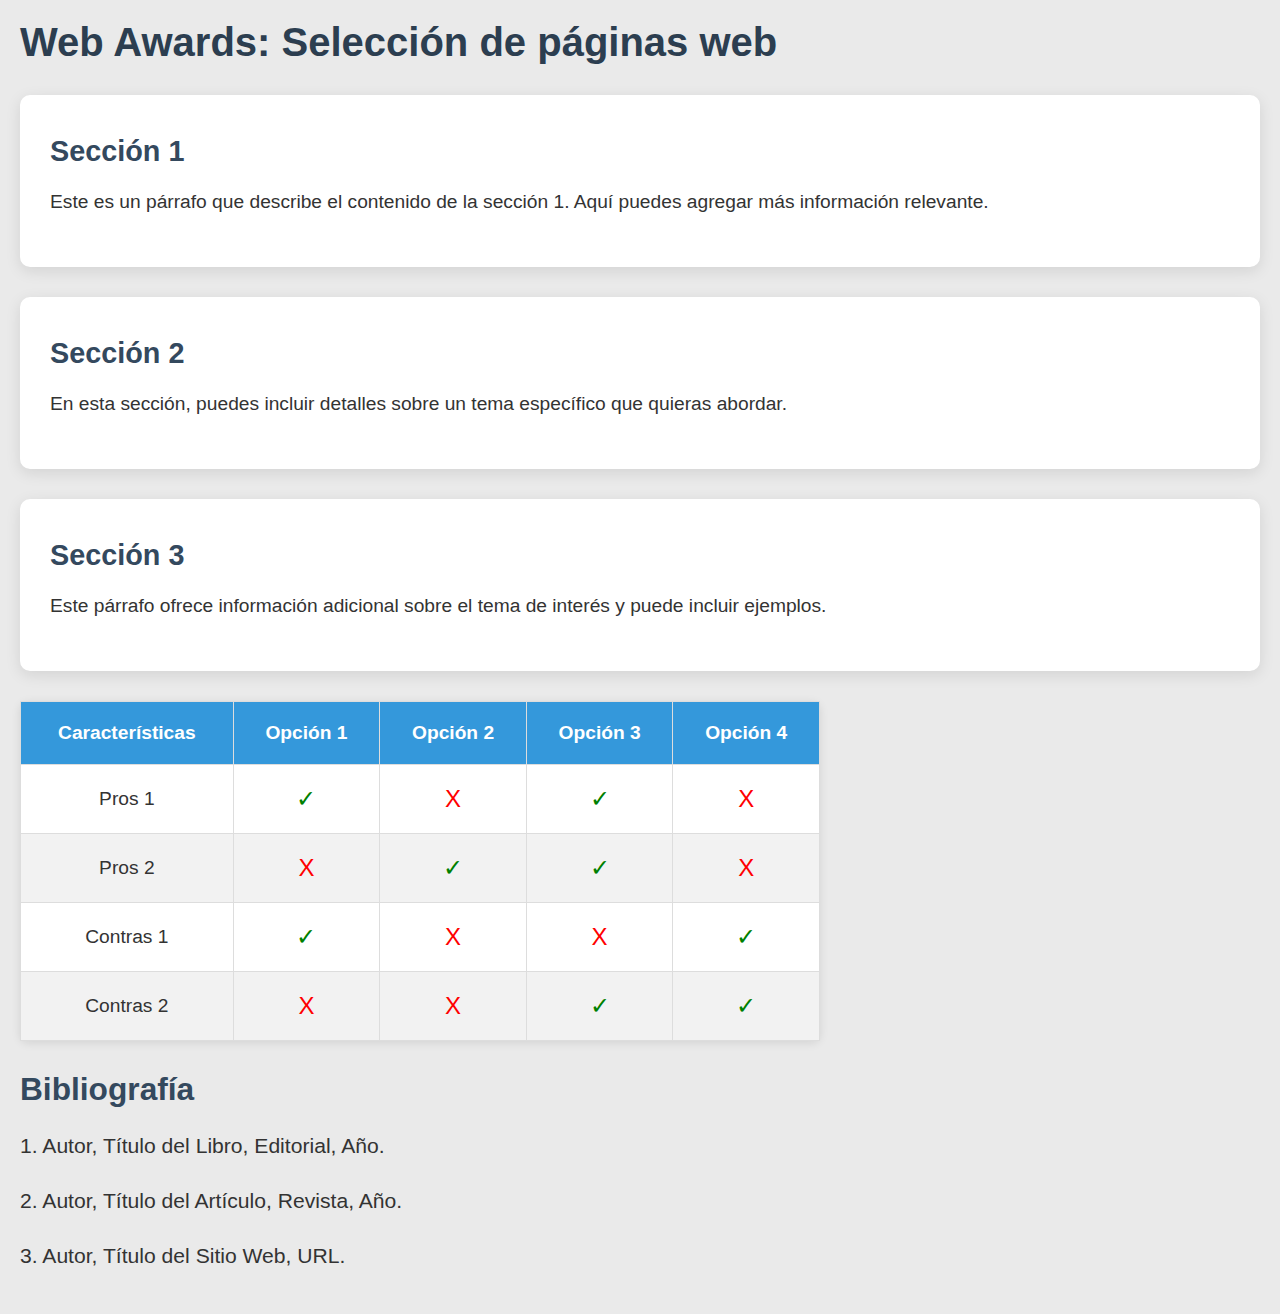
==== ejercicio1.html @ e6cc4941 "n1u2y3919" ====
<!DOCTYPE html>
<html lang="es">
<head>
    <meta charset="UTF-8">
    <meta name="viewport" content="width=device-width, initial-scale=1.0">
    <title>Web Awards</title>
    <link rel="stylesheet" href="style2.css">

</head>
<body>

<header>
    <h1>Web Awards: Selección de páginas web</h1>
    <h2></h2>
</header>

<main>
    <section>
        <h2>Sección 1</h2>
        <p>Este es un párrafo que describe el contenido de la sección 1. Aquí puedes agregar más información relevante.</p>
    </section>

    <section>
        <h2>Sección 2</h2>
        <p>En esta sección, puedes incluir detalles sobre un tema específico que quieras abordar.</p>
    </section>

    <section>
        <h2>Sección 3</h2>
        <p>Este párrafo ofrece información adicional sobre el tema de interés y puede incluir ejemplos.</p>
    </section>


    <table>
        <thead>
            <tr>
                <th>Características</th>
                <th>Opción 1</th>
                <th>Opción 2</th>
                <th>Opción 3</th>
                <th>Opción 4</th>
            </tr>
        </thead>
        <tbody>
            <tr>
                <td>Pros 1</td>
                <td class="tick">✓</td>
                <td class="cross">X</td>
                <td class="tick">✓</td>
                <td class="cross">X</td>
            </tr>
            <tr>
                <td>Pros 2</td>
                <td class="cross">X</td>
                <td class="tick">✓</td>
                <td class="tick">✓</td>
                <td class="cross">X</td>
            </tr>
            <tr>
                <td>Contras 1</td>
                <td class="tick">✓</td>
                <td class="cross">X</td>
                <td class="cross">X</td>
                <td class="tick">✓</td>
            </tr>
            <tr>
                <td>Contras 2</td>
                <td class="cross">X</td>
                <td class="cross">X</td>
                <td class="tick">✓</td>
                <td class="tick">✓</td>
            </tr>
        </tbody>
    </table>

</main>

<footer>
    <h2>Bibliografía</h2>
    <p>1. Autor, Título del Libro, Editorial, Año.</p>
    <p>2. Autor, Título del Artículo, Revista, Año.</p>
    <p>3. Autor, Título del Sitio Web, URL.</p>
</footer>

</body>
</html>
---- style2.css ----
body {
    font-family: 'Segoe UI', Tahoma, Geneva, Verdana, sans-serif;
    margin: 0;
    padding: 20px;
    background-color: #eaeaea;
    color: #333;
}
header {
    text-align: left;
    margin-bottom: 30px;
}
h1 {
    font-size: 2.5em;
    color: #2c3e50;
    margin: 0;
}
h2 {
    font-size: 1.8em;
    color: #34495e;
    margin: 10px 0;
}
section {
    background: #fff;
    padding: 30px;
    margin-bottom: 30px;
    border-radius: 10px;
    box-shadow: 0 4px 15px rgba(0, 0, 0, 0.1);
}
p {
    font-size: 1.2em;
    line-height: 1.6;
}

tr:nth-child(even) {
    background-color: #f2f2f2;
}
footer {
    text-align: left;
    margin-top: 30px;
    font-size: 1.1em;
}

table {
    width: 80%; /* Ajusta el ancho de la tabla */
    max-width: 800px; /* Ancho máximo */
    border-collapse: collapse;
    margin-top: 20px;
    box-shadow: 0 2px 10px rgba(0, 0, 0, 0.1);
    background-color: #fff;
    border-radius: 8px;
}
th, td {
    border: 1px solid #ddd;
    padding: 20px; /* Aumenta el padding para celdas más grandes */
    text-align: center;
    font-size: 1.2em; /* Aumenta el tamaño de texto */
}
th {
    background-color: #3498db;
    color: #fff;
}
.tick {
    color: green;
    font-size: 1.5em;
}
.cross {
    color: red;
    font-size: 1.5em;
}
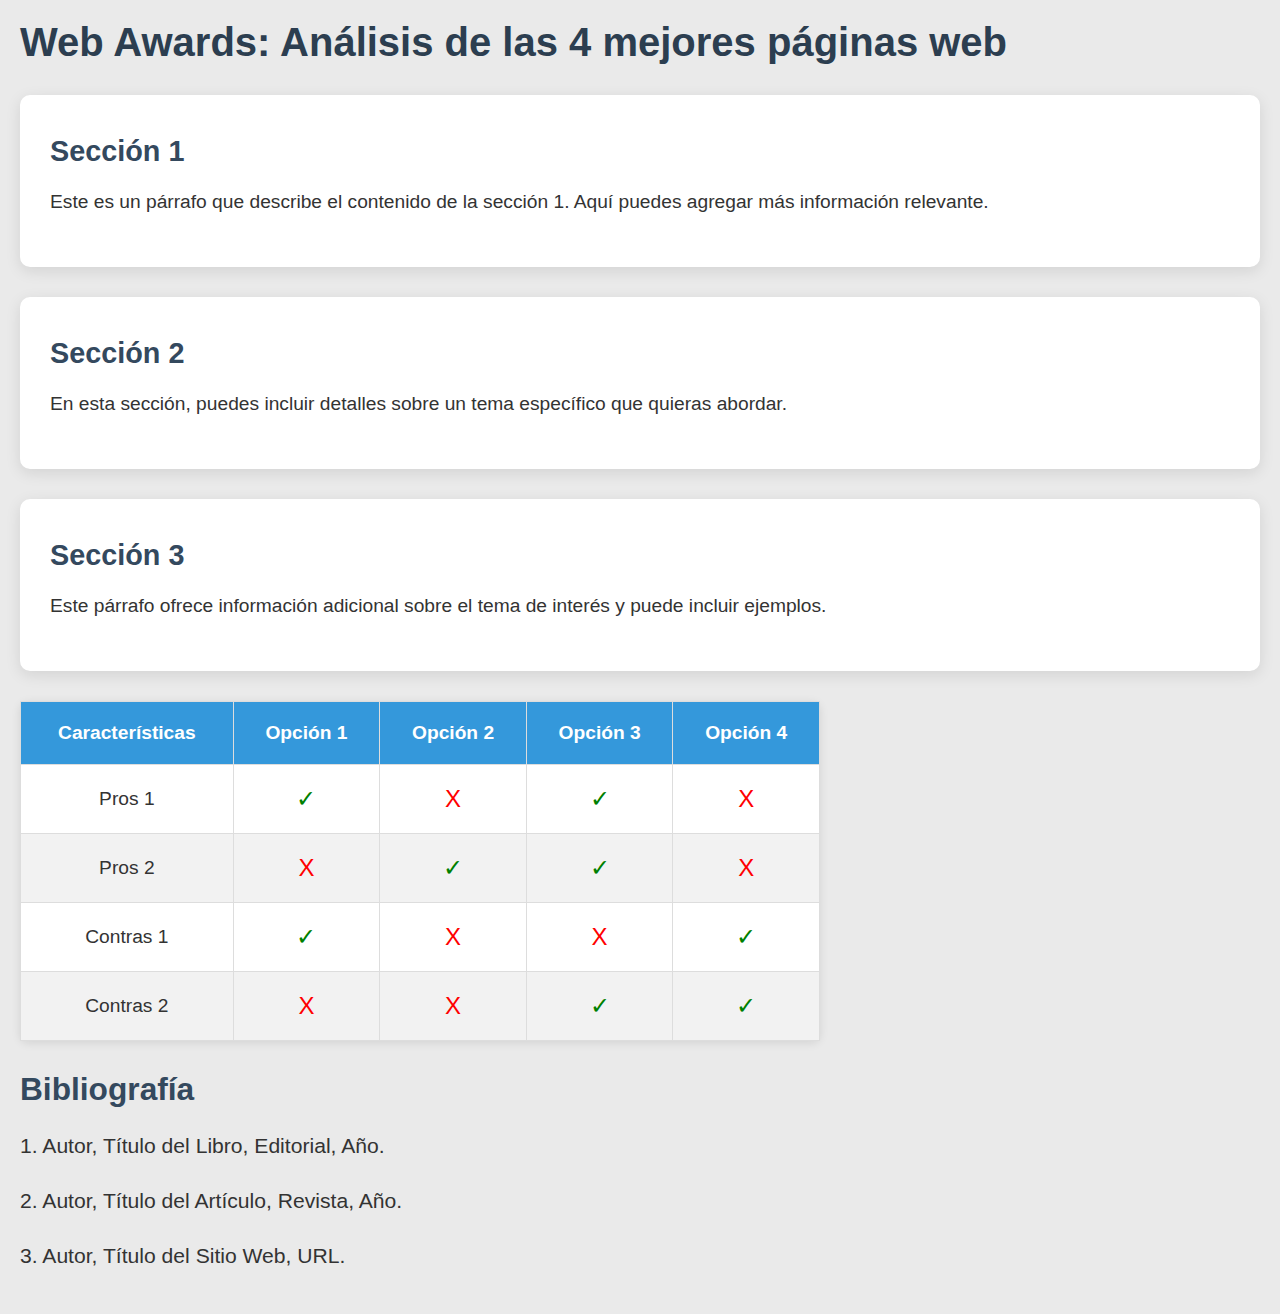
==== commit af617c4d: "hjas89d7a8dy" ====
--- a/ejercicio1.html
+++ b/ejercicio1.html
@@ -1,16 +1,17 @@
 <!DOCTYPE html>
 <html lang="es">
 <head>
+    <link rel="icon" href="villa-svgrepo-com.svg" type="image/x-icon">
     <meta charset="UTF-8">
     <meta name="viewport" content="width=device-width, initial-scale=1.0">
     <title>Web Awards</title>
     <link rel="stylesheet" href="style2.css">
+</head>
 
-</head>
 <body>
 
 <header>
-    <h1>Web Awards: Selección de páginas web</h1>
+    <h1>Web Awards: Análisis de las 4 mejores páginas web</h1>
     <h2></h2>
 </header>
 
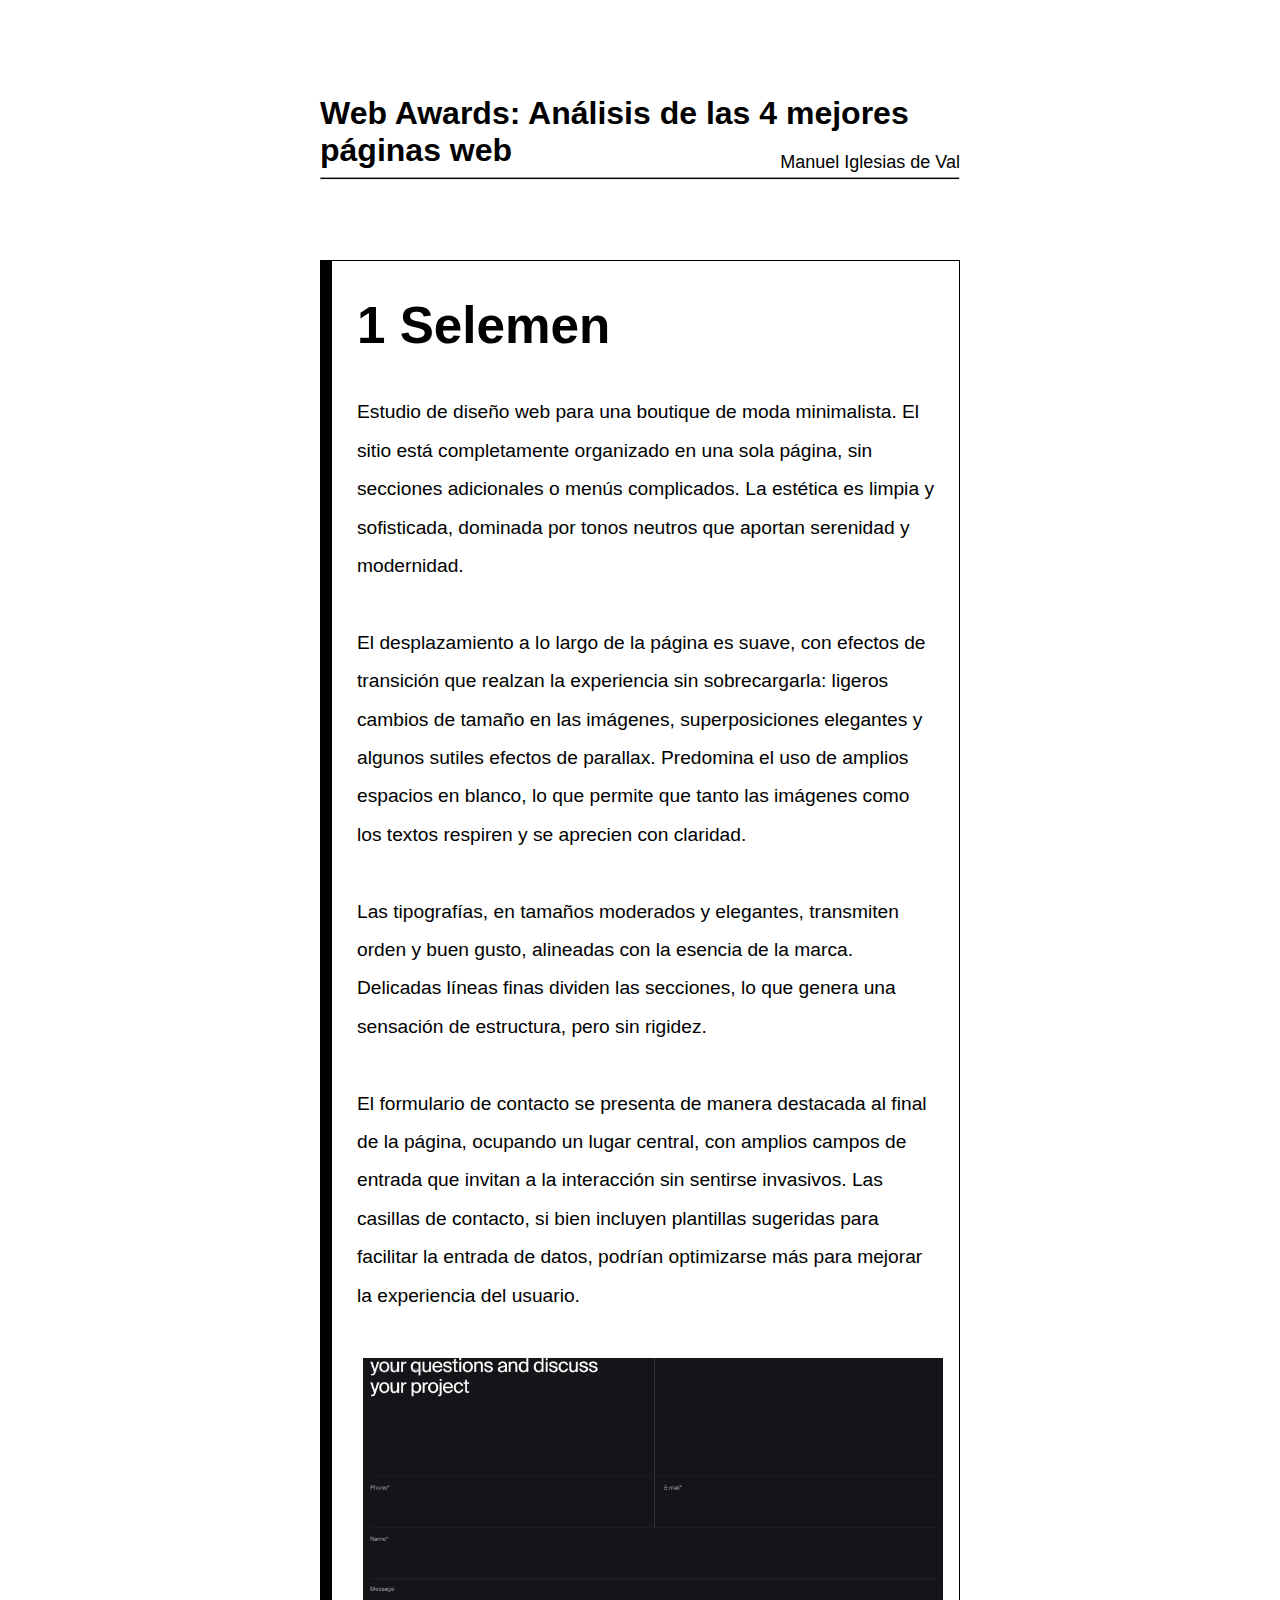
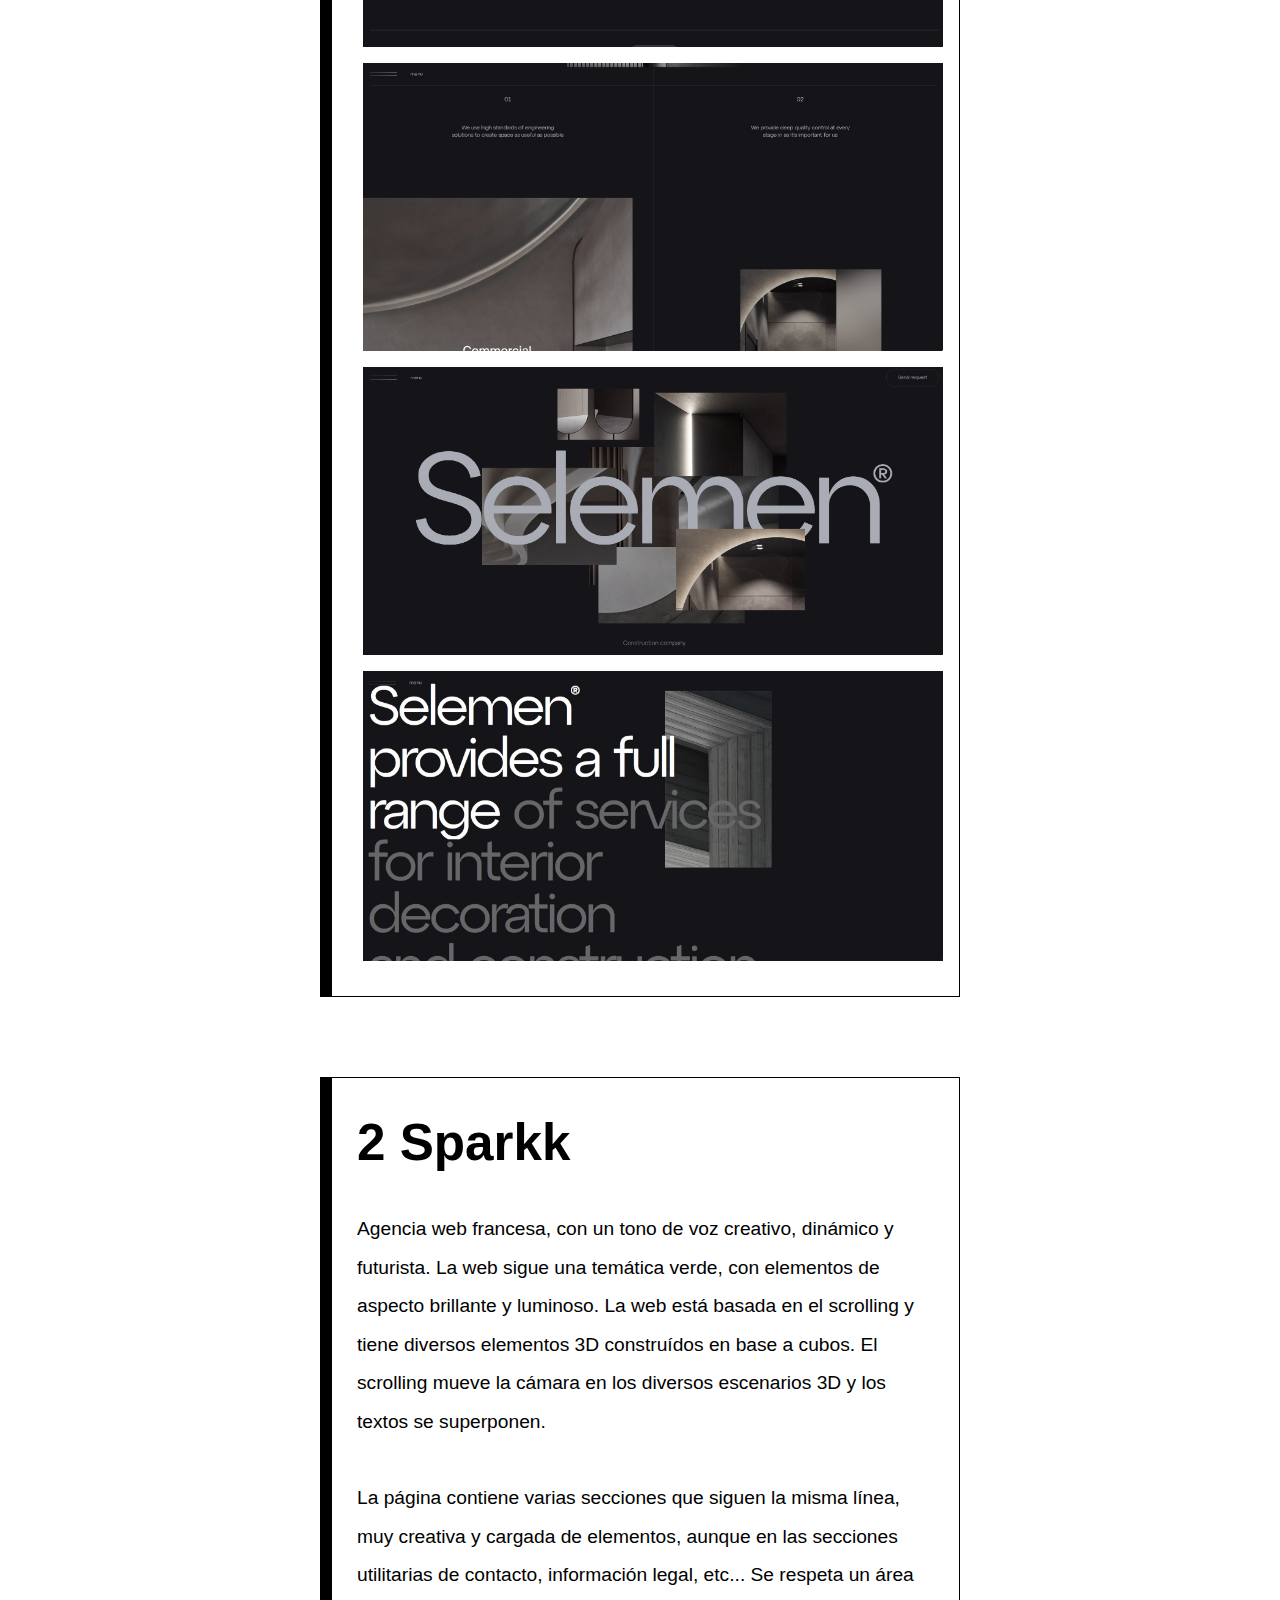
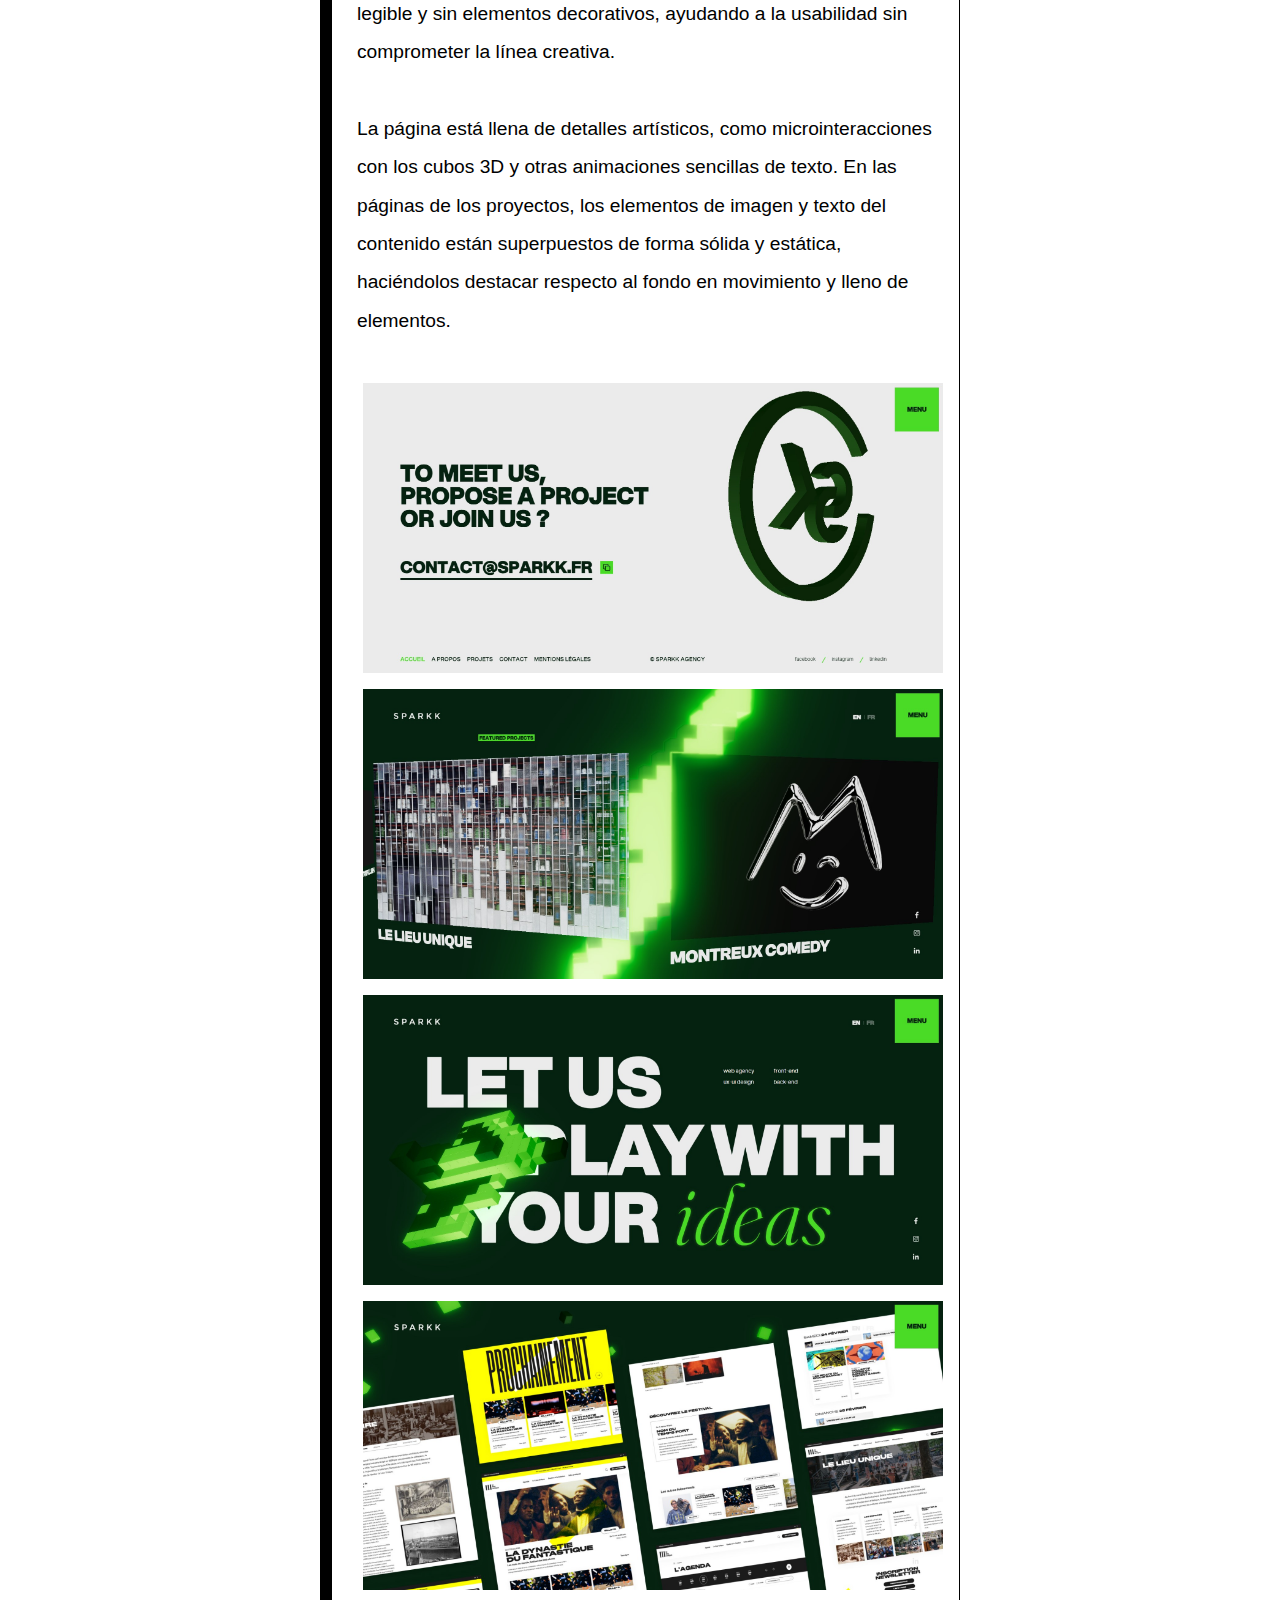
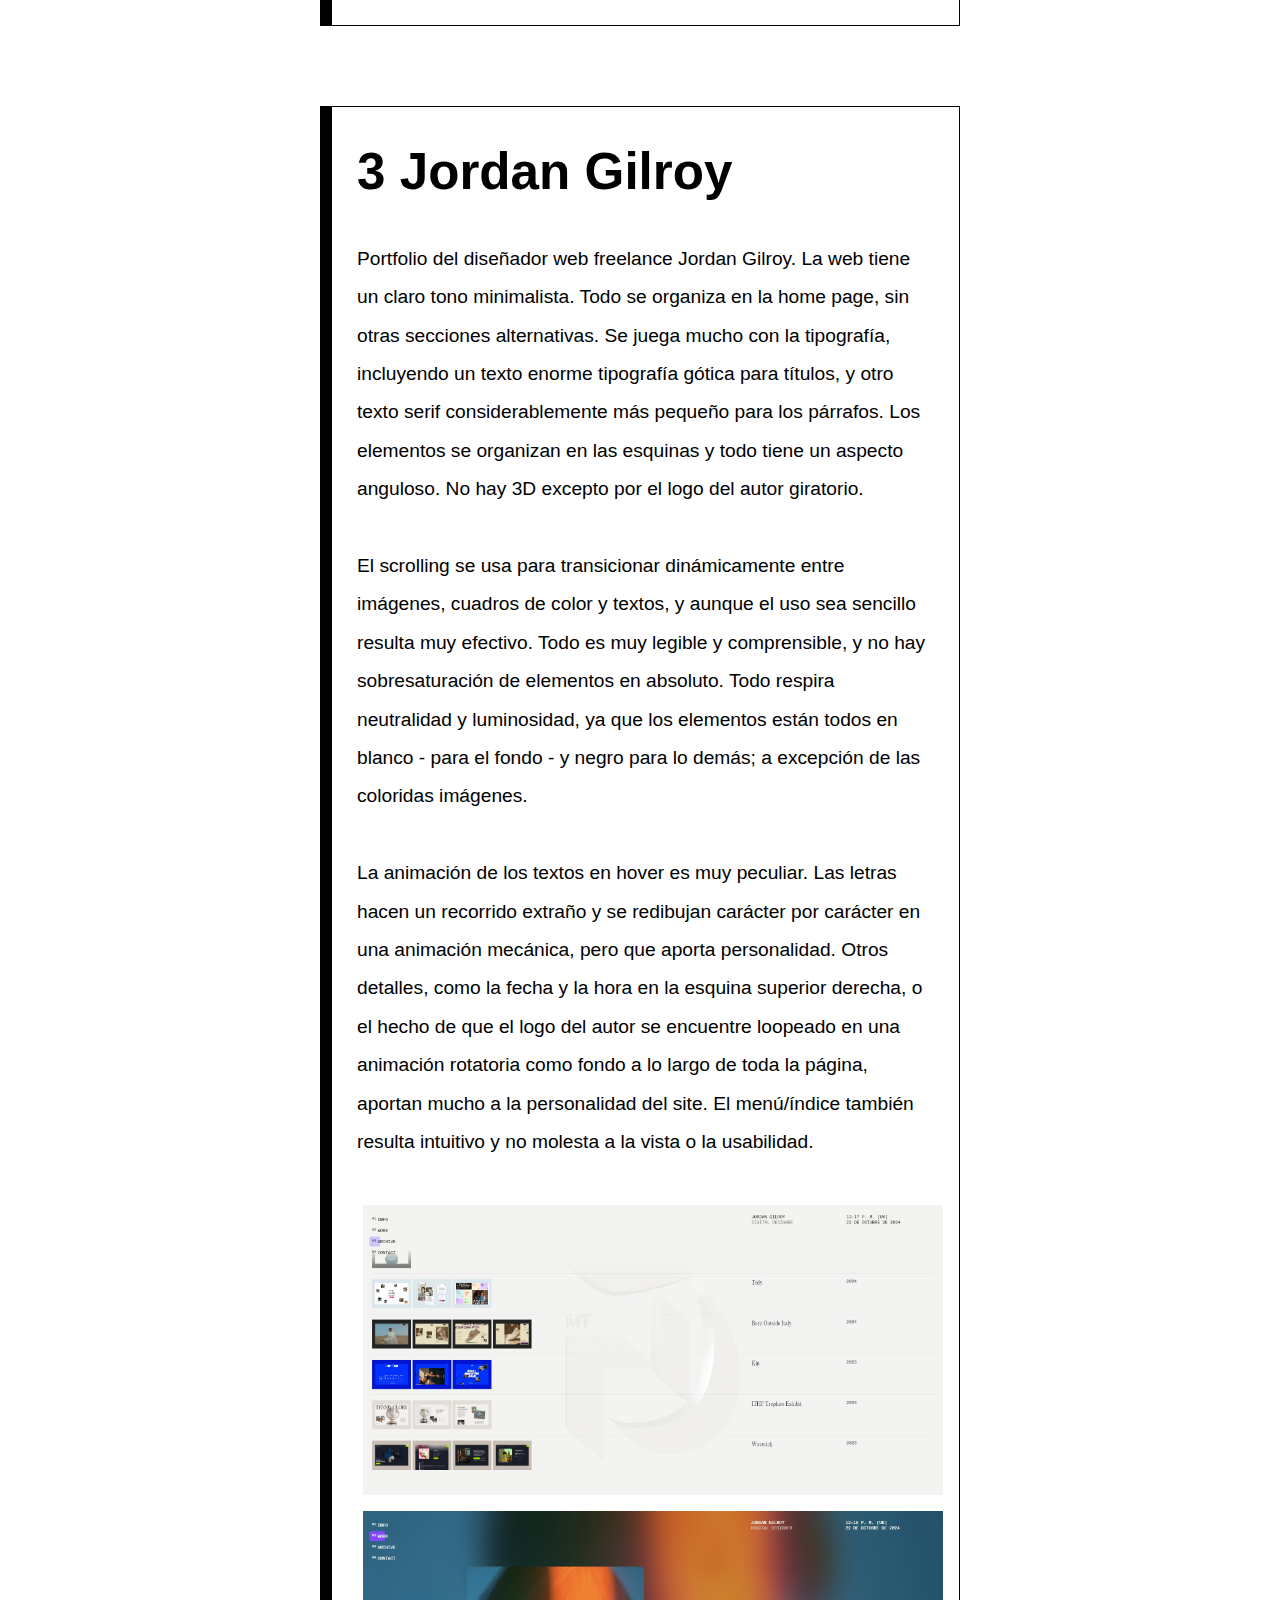
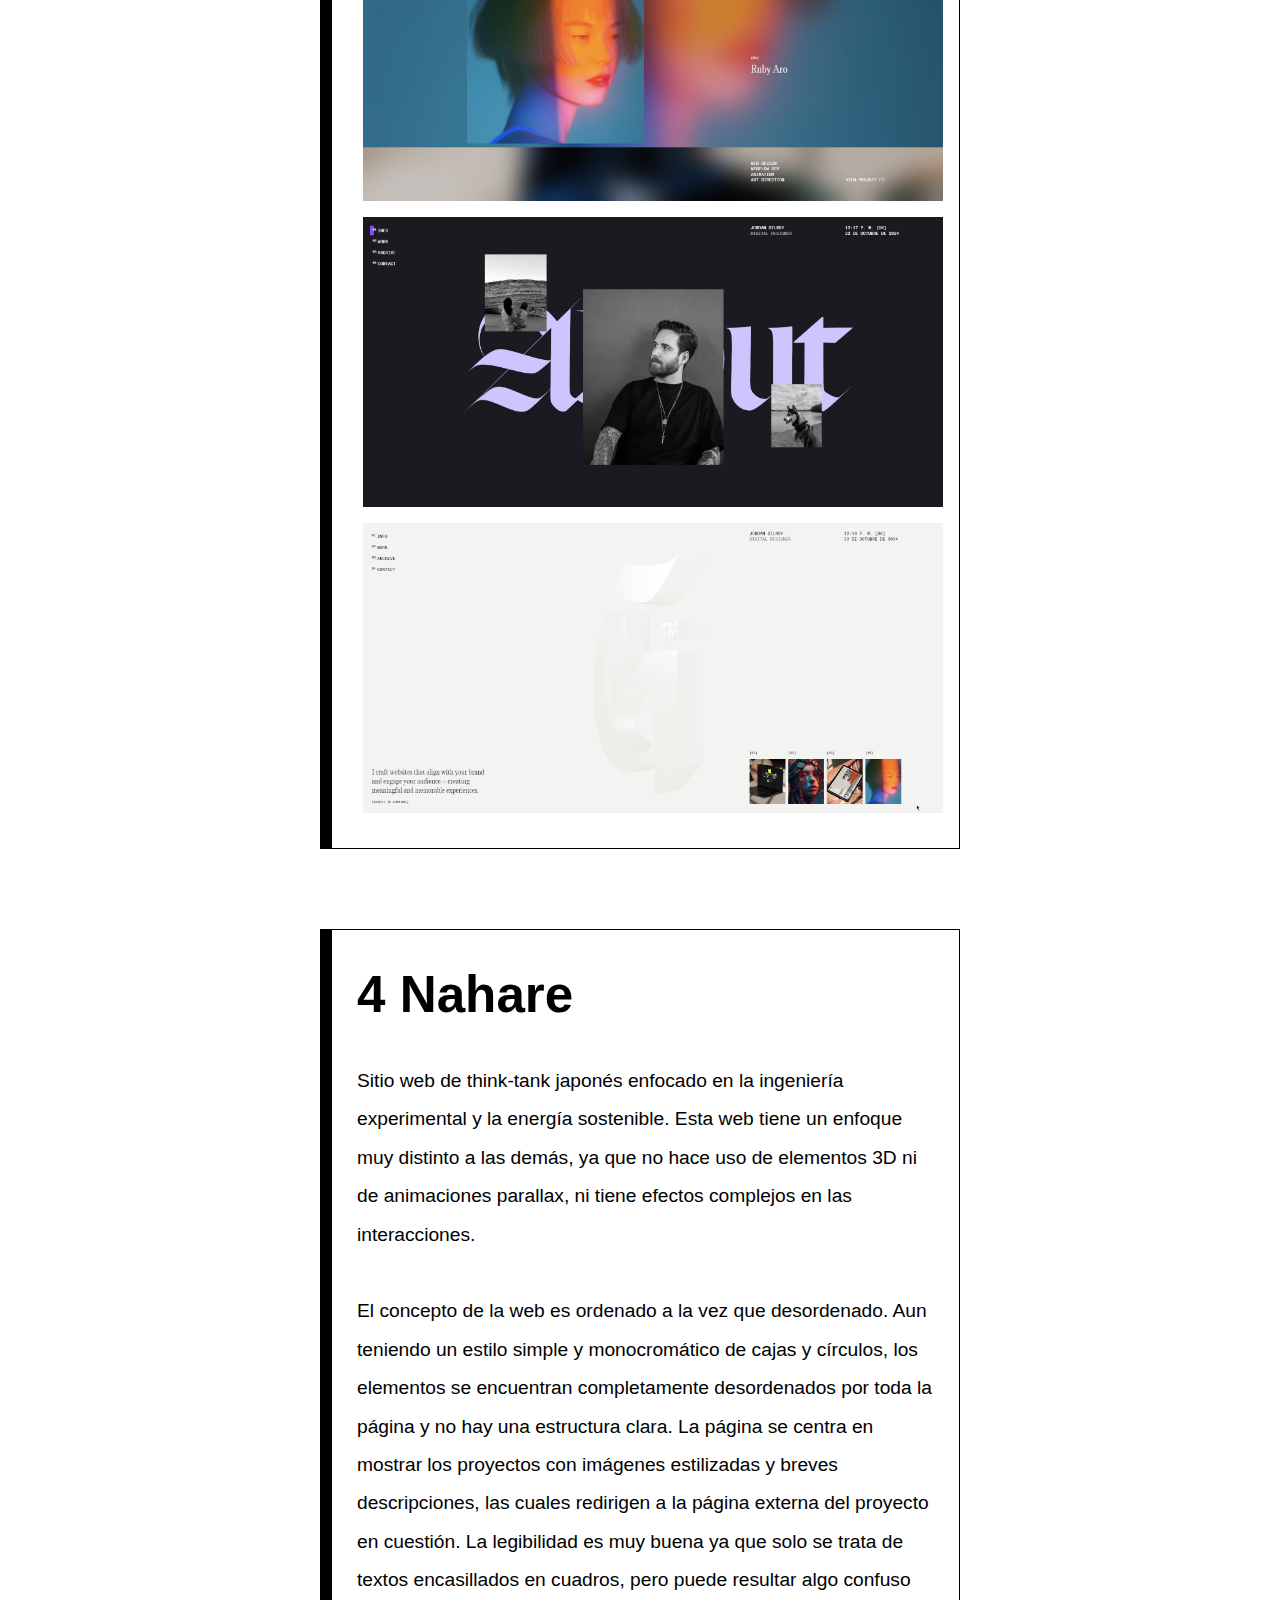
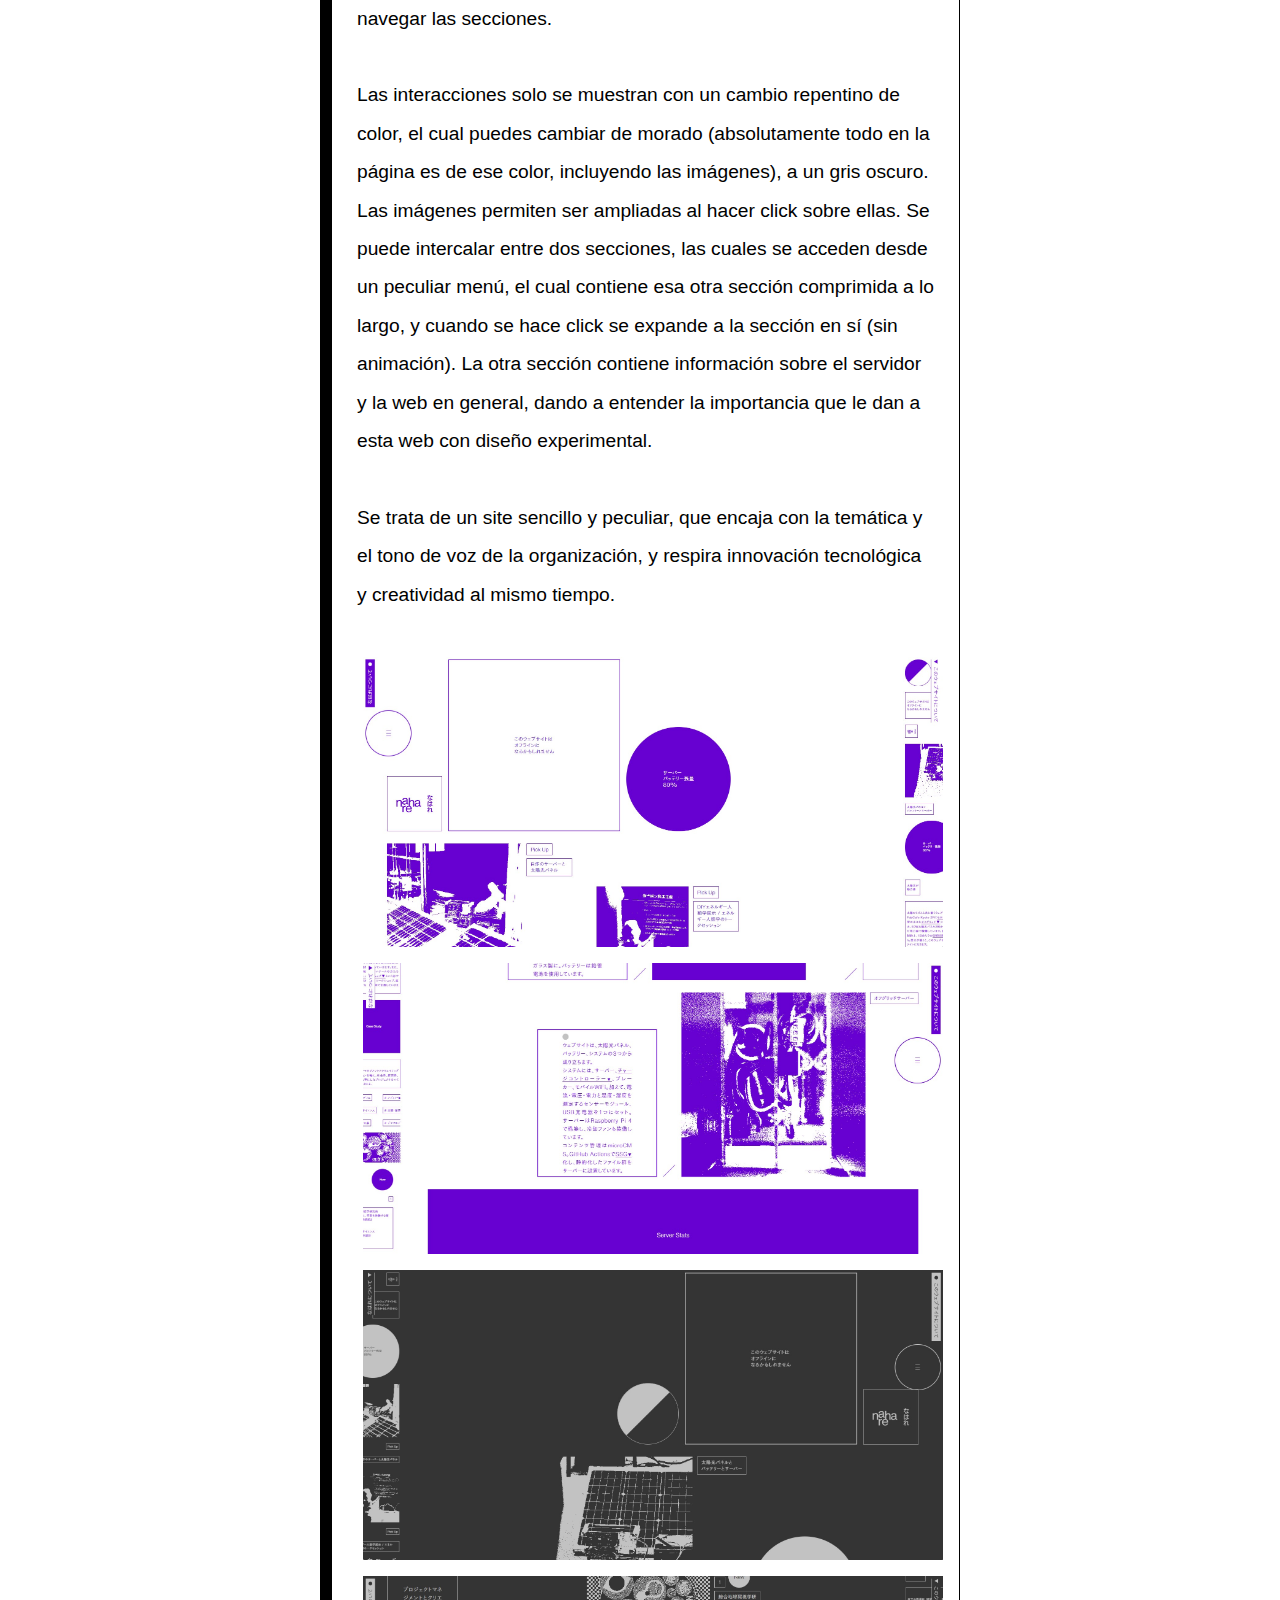
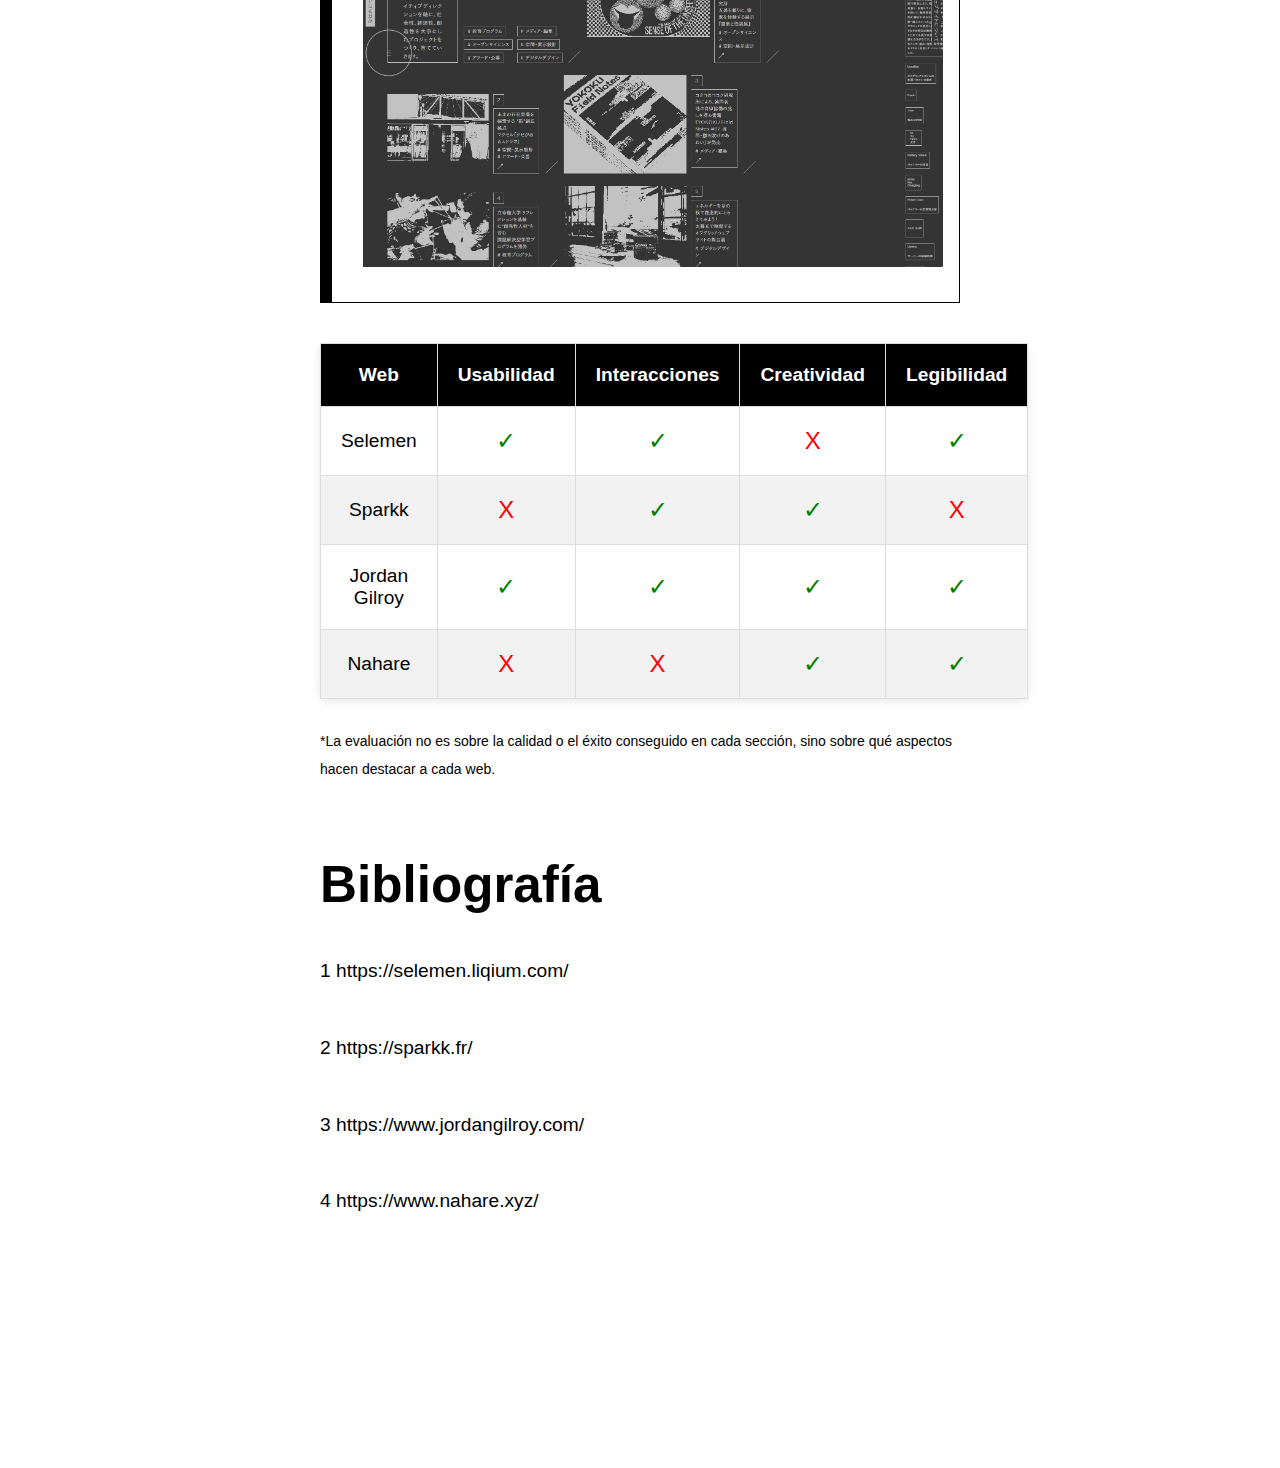
==== commit 44e47c14: "mnd89as9hda" ====
--- a/ejercicio1.html
+++ b/ejercicio1.html
@@ -1,71 +1,129 @@
 <!DOCTYPE html>
 <html lang="es">
 <head>
-    <link rel="icon" href="villa-svgrepo-com.svg" type="image/x-icon">
+    <link rel="icon" href="./imgs/favicon.svg" type="image/x-icon">
     <meta charset="UTF-8">
     <meta name="viewport" content="width=device-width, initial-scale=1.0">
     <title>Web Awards</title>
-    <link rel="stylesheet" href="style2.css">
+    <link rel="stylesheet" href="style.css">
 </head>
 
 <body>
 
 <header>
-    <h1>Web Awards: Análisis de las 4 mejores páginas web</h1>
-    <h2></h2>
+    <span class="title1">Web Awards: Análisis de las 4 mejores páginas web</span>
+    <span style="float: right; text-align: right; margin-top: 20px; font-size: 18px;">Manuel Iglesias de Val</span>
+    <hr style="height: 1px; background-color: black;">
 </header>
 
 <main>
     <section>
-        <h2>Sección 1</h2>
-        <p>Este es un párrafo que describe el contenido de la sección 1. Aquí puedes agregar más información relevante.</p>
+        <h2>1 Selemen</h2>
+        <p>
+            Estudio de diseño web para una boutique de moda minimalista. El sitio está completamente organizado en una sola página, sin secciones adicionales o menús complicados. La estética es limpia y sofisticada, dominada por tonos neutros que aportan serenidad y modernidad.
+        </p><p>
+            El desplazamiento a lo largo de la página es suave, con efectos de transición que realzan la experiencia sin sobrecargarla: ligeros cambios de tamaño en las imágenes, superposiciones elegantes y algunos sutiles efectos de parallax. Predomina el uso de amplios espacios en blanco, lo que permite que tanto las imágenes como los textos respiren y se aprecien con claridad.
+        </p><p>    
+            Las tipografías, en tamaños moderados y elegantes, transmiten orden y buen gusto, alineadas con la esencia de la marca. Delicadas líneas finas dividen las secciones, lo que genera una sensación de estructura, pero sin rigidez.
+        </p><p>    
+            El formulario de contacto se presenta de manera destacada al final de la página, ocupando un lugar central, con amplios campos de entrada que invitan a la interacción sin sentirse invasivos. Las casillas de contacto, si bien incluyen plantillas sugeridas para facilitar la entrada de datos, podrían optimizarse más para mejorar la experiencia del usuario.
+        </p>
+        
+        <div>
+            <br>
+            <img src=".\imgs\selemen1.jpg" width="580px" height="auto" alt="Formulario"> <img src=".\imgs\selemen2.jpg" width="580px" height="auto" alt="Texto e imágenes">
+            <img src=".\imgs\selemen3.jpg" width="580px" height="auto" alt="Landing page"><img src=".\imgs\selemen4.jpg" width="580px" height="auto" alt="Texto grande">
+        </div>
     </section>
 
     <section>
-        <h2>Sección 2</h2>
-        <p>En esta sección, puedes incluir detalles sobre un tema específico que quieras abordar.</p>
+        <h2>2 Sparkk</h2>
+        <p>
+            Agencia web francesa, con un tono de voz creativo, dinámico y futurista. La web sigue una temática verde, con elementos de aspecto brillante y luminoso. La web está basada en el scrolling y tiene diversos elementos 3D construídos en base a cubos. El scrolling mueve la cámara en los diversos escenarios 3D y los textos se superponen.
+            
+        </p><p>
+            La página contiene varias secciones que siguen la misma línea, muy creativa y cargada de elementos, aunque en las secciones utilitarias de contacto, información legal, etc... Se respeta un área legible y sin elementos decorativos, ayudando a la usabilidad sin comprometer la línea creativa.
+        </p><p>    
+            La página está llena de detalles artísticos, como microinteracciones con los cubos 3D y otras animaciones sencillas de texto. En las páginas de los proyectos, los elementos de imagen y texto del contenido están superpuestos de forma sólida y estática, haciéndolos destacar respecto al fondo en movimiento y lleno de elementos.
+        </p>
+        
+        <div>
+            <br>
+            <img src=".\imgs\sparkk1.jpg" width="580px" height="auto" alt="Sección de contacto"> <img src=".\imgs\sparkk2.jpg" width="580px" height="auto" alt="Selector de proyectos">
+            <img src=".\imgs\sparkk3.jpg" width="580px" height="auto" alt="Landing page"><img src=".\imgs\sparkk4.jpg" width="580px" height="auto" alt="Varias imágenes de un proyecto">
+        </div>
     </section>
 
     <section>
-        <h2>Sección 3</h2>
-        <p>Este párrafo ofrece información adicional sobre el tema de interés y puede incluir ejemplos.</p>
+        <h2>3 Jordan Gilroy</h2>
+        <p>
+            Portfolio del diseñador web freelance Jordan Gilroy. La web tiene un claro tono minimalista. Todo se organiza en la home page, sin otras secciones alternativas. Se juega mucho con la tipografía, incluyendo un texto enorme tipografía gótica para títulos, y otro texto serif considerablemente más pequeño para los párrafos. Los elementos se organizan en las esquinas y todo tiene un aspecto anguloso. No hay 3D excepto por el logo del autor giratorio.
+        </p><p>
+            El scrolling se usa para transicionar dinámicamente entre imágenes, cuadros de color y textos, y aunque el uso sea sencillo resulta muy efectivo. Todo es muy legible y comprensible, y no hay sobresaturación de elementos en absoluto. Todo respira neutralidad y luminosidad, ya que los elementos están todos en blanco - para el fondo - y negro para lo demás; a excepción de las coloridas imágenes.
+        </p><p>    
+            La animación de los textos en hover es muy peculiar. Las letras hacen un recorrido extraño y se redibujan carácter por carácter en una animación mecánica, pero que aporta personalidad. Otros detalles, como la fecha y la hora en la esquina superior derecha, o el hecho de que el logo del autor se encuentre loopeado en una animación rotatoria como fondo a lo largo de toda la página, aportan mucho a la personalidad del site. El menú/índice también resulta intuitivo y no molesta a la vista o la usabilidad.
+        </p>
+            <div>
+            <br>
+            <img src=".\imgs\jordangilroy1.jpg" width="580px" height="auto" alt="Sección de contacto"> <img src=".\imgs\jordangilroy2.jpg" width="580px" height="auto" alt="Selector de proyectos">
+            <img src=".\imgs\jordangilroy3.jpg" width="580px" height="auto" alt="Landing page"><img src=".\imgs\jordangilroy4.jpg" width="580px" height="auto" alt="Varias imágenes de un proyecto">
+        </div>
+    </section>
+
+    <section>
+        <h2>4 Nahare</h2>
+        <p>
+            Sitio web de think-tank japonés enfocado en la ingeniería experimental y la energía sostenible. Esta web tiene un enfoque muy distinto a las demás, ya que no hace uso de elementos 3D ni de animaciones parallax, ni tiene efectos complejos en las interacciones.
+        </p><p>
+            El concepto de la web es ordenado a la vez que desordenado. Aun teniendo un estilo simple y monocromático de cajas y círculos, los elementos se encuentran completamente desordenados por toda la página y no hay una estructura clara. La página se centra en mostrar los proyectos con imágenes estilizadas y breves descripciones, las cuales redirigen a la página externa del proyecto en cuestión. La legibilidad es muy buena ya que solo se trata de textos encasillados en cuadros, pero puede resultar algo confuso navegar las secciones.
+        </p><p>
+            Las interacciones solo se muestran con un cambio repentino de color, el cual puedes cambiar de morado (absolutamente todo en la página es de ese color, incluyendo las imágenes), a un gris oscuro. Las imágenes permiten ser ampliadas al hacer click sobre ellas. Se puede intercalar entre dos secciones, las cuales se acceden desde un peculiar menú, el cual contiene esa otra sección comprimida a lo largo, y cuando se hace click se expande a la sección en sí (sin animación). La otra sección contiene información sobre el servidor y la web en general, dando a entender la importancia que le dan a esta web con diseño experimental.
+        </p><p>    
+            Se trata de un site sencillo y peculiar, que encaja con la temática y el tono de voz de la organización, y respira innovación tecnológica y creatividad al mismo tiempo.
+         </p>
+
+            <div>
+            <br>
+            <img src=".\imgs\nahare1.jpg" width="580px" height="auto" alt="Sección de contacto"> <img src=".\imgs\nahare2.jpg" width="580px" height="auto" alt="Selector de proyectos">
+            <img src=".\imgs\nahare3.jpg" width="580px" height="auto" alt="Landing page"><img src=".\imgs\nahare4.jpg" width="580px" height="auto" alt="Varias imágenes de un proyecto">
+        </div>
     </section>
 
 
     <table>
         <thead>
             <tr>
-                <th>Características</th>
-                <th>Opción 1</th>
-                <th>Opción 2</th>
-                <th>Opción 3</th>
-                <th>Opción 4</th>
+                <th>Web</th>
+                <th>Usabilidad</th>
+                <th>Interacciones</th>
+                <th>Creatividad</th>
+                <th>Legibilidad</th>
             </tr>
         </thead>
         <tbody>
             <tr>
-                <td>Pros 1</td>
+                <td>Selemen</td>
+                <td class="tick">✓</td>
                 <td class="tick">✓</td>
                 <td class="cross">X</td>
                 <td class="tick">✓</td>
-                <td class="cross">X</td>
             </tr>
             <tr>
-                <td>Pros 2</td>
+                <td>Sparkk</td>
                 <td class="cross">X</td>
                 <td class="tick">✓</td>
                 <td class="tick">✓</td>
                 <td class="cross">X</td>
             </tr>
             <tr>
-                <td>Contras 1</td>
+                <td>Jordan Gilroy</td>
                 <td class="tick">✓</td>
-                <td class="cross">X</td>
-                <td class="cross">X</td>
+                <td class="tick">✓</td>
+                <td class="tick">✓</td>
                 <td class="tick">✓</td>
             </tr>
             <tr>
-                <td>Contras 2</td>
+                <td>Nahare</td>
                 <td class="cross">X</td>
                 <td class="cross">X</td>
                 <td class="tick">✓</td>
@@ -73,14 +131,18 @@
             </tr>
         </tbody>
     </table>
+    <p style="font-size: 14px;">*La evaluación no es sobre la calidad o el éxito conseguido en cada sección, sino sobre qué aspectos hacen destacar a cada web.</p>
+    <br>
 
 </main>
 
 <footer>
     <h2>Bibliografía</h2>
-    <p>1. Autor, Título del Libro, Editorial, Año.</p>
-    <p>2. Autor, Título del Artículo, Revista, Año.</p>
-    <p>3. Autor, Título del Sitio Web, URL.</p>
+    <p>1 https://selemen.liqium.com/</p>
+    <p>2 https://sparkk.fr/</p>
+    <p>3 https://www.jordangilroy.com/</p>
+    <p>4 https://www.nahare.xyz/</p>
+    <div style="padding-bottom: 200px;"></div>
 </footer>
 
 </body>
--- a/style.css
+++ b/style.css
@@ -0,0 +1,86 @@
+body {
+    font-family: Helvetica, sans-serif;
+    margin-left: 300px;
+    margin-right: 300px;
+    margin-top: 50px;
+    padding: 20px;
+    background-color: rgb(255, 255, 255);
+    color: #000000;
+}
+
+header {
+    text-align: left;
+    margin-bottom: 50px;
+    margin-top: 25px;
+}
+h1 {
+    font-size: 1.8em;
+    color: #000000;
+    margin: 0;
+}
+h2 {
+    font-size: 3.2em;
+    color: #000000;
+    margin: 10px 0;
+}
+section {
+    background: #fff;
+    padding: 25px;
+    margin-bottom: 40px;
+    margin-top: 80px;
+    border-radius: 0px;
+    border: 1.5px solid black;
+    border-left: 12px solid black;
+}
+p {
+    font-size: 1.2em;
+    line-height: 2;
+    margin-top: 2em;
+}
+
+tr:nth-child(even) {
+    background-color: #f2f2f2;
+}
+footer {
+    text-align: left;
+    margin-top: 40px;
+    font-size: 1em;
+}
+
+table {
+    width: 100%; /* Ajusta el ancho de la tabla */
+    max-width: 100vw; /* Ancho máximo */
+    border-collapse: collapse;
+    margin-top: 40px;
+    box-shadow: 0 2px 10px rgba(0, 0, 0, 0.1);
+    background-color: #fff;
+    border-radius: 8px;
+}
+th, td {
+    border: 1px solid #ddd;
+    padding: 20px; /* Aumenta el padding para celdas más grandes */
+    text-align: center;
+    font-size: 1.2em; /* Aumenta el tamaño de texto */
+}
+th {
+    background-color: #000000;
+    color: #fff;
+}
+.tick {
+    color: green;
+    font-size: 1.5em;
+}
+.cross {
+    color: red;
+    font-size: 1.5em;
+}
+
+.title1 {
+    font-size: 2em;
+    color: #000000;
+    margin: 0;
+    font-weight: bold;
+}
+img {
+    margin: 6px;
+}